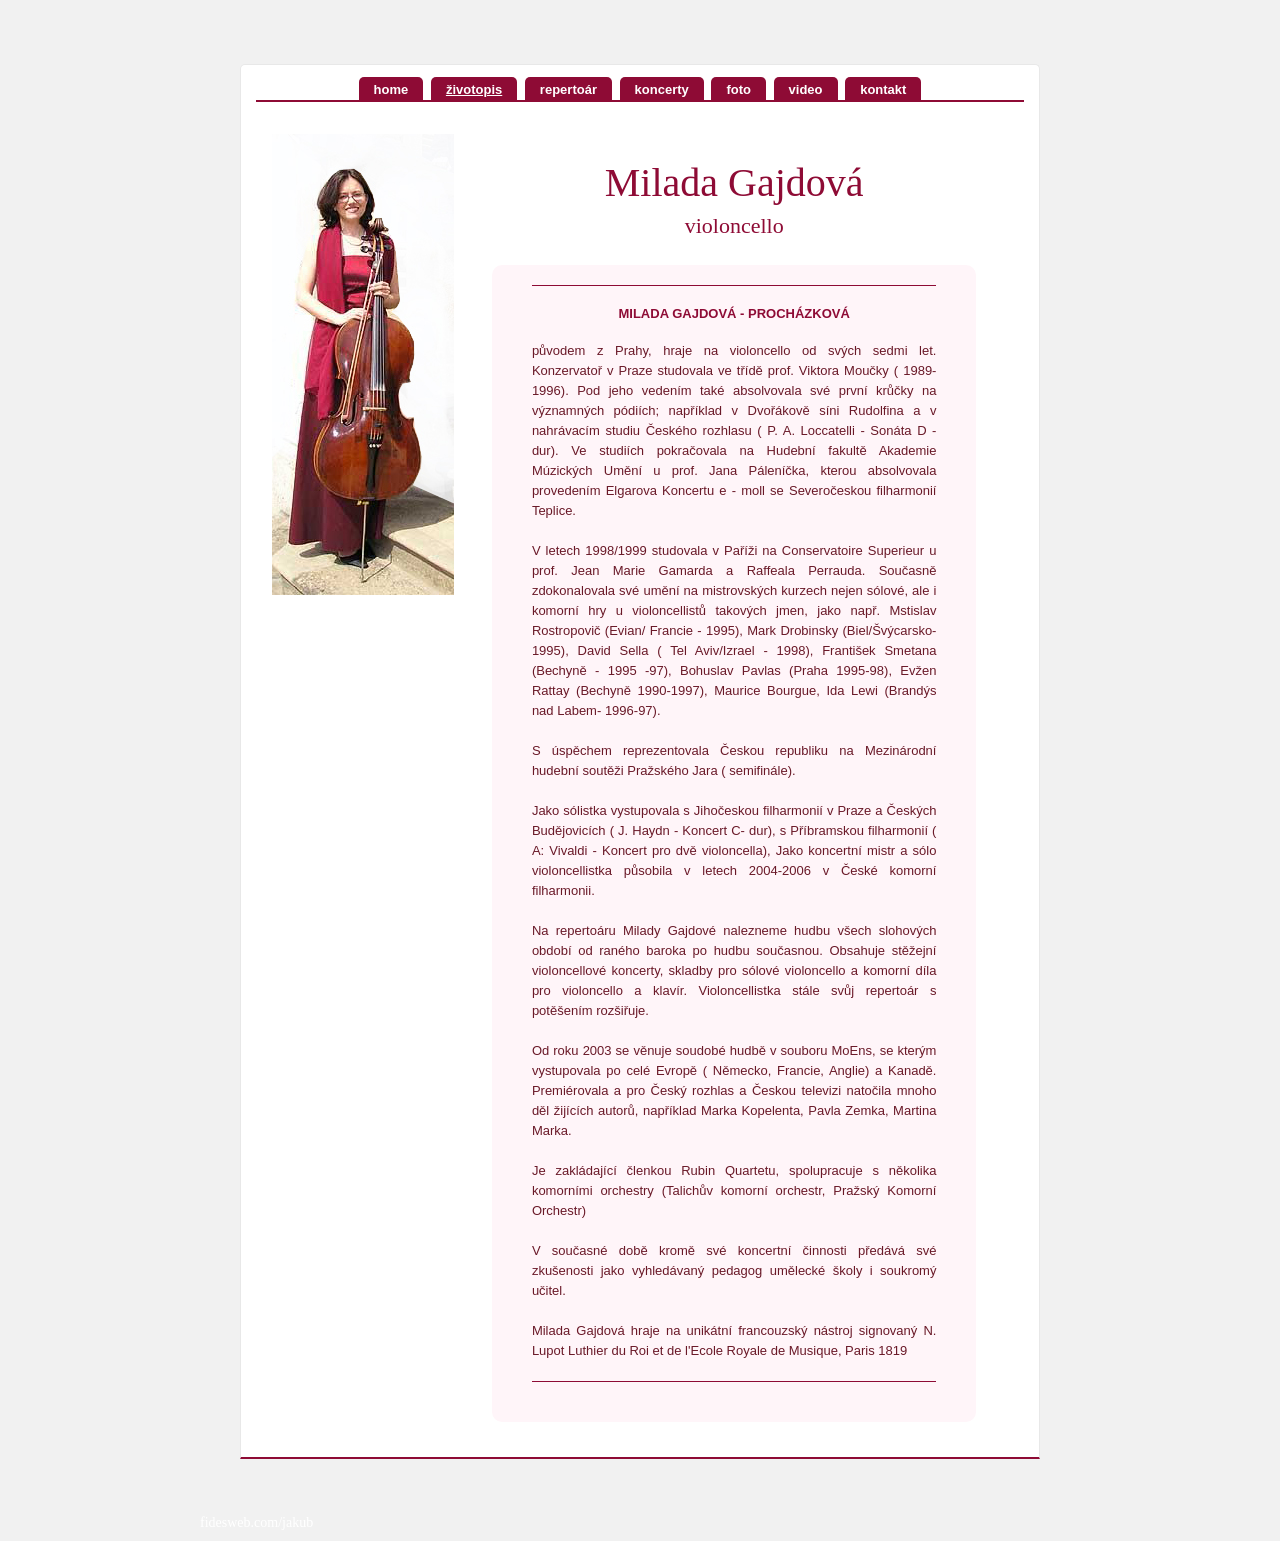
==== cv.htm @ 03324cbd "base" ====
<!DOCTYPE html>
<html xmlns="http://www.w3.org/1999/xhtml" lang="de" xml:lang="de">
<!-- XHTML 5 -->
  <head>
    <meta charset="utf-8" />
    <meta name="viewport" content="width=device-width, initial-scale=1, maximum-scale=1.5" />
    <title>Milada-Gajdova-violoncello</title>
    <link href='style.css' rel='stylesheet' type='text/css'>
    <link href='http://fonts.googleapis.com/css?family=Niconne' rel='stylesheet' type='text/css'>

</head>
  <body>

    <div id="main">

    <header>
       <div class="nav">
              <a href="index.htm">home</a>
           
          <a href="cv.htm"><u>životopis</u></a>
          
          <a href="repertoar.htm">repertoár</a>

          <a href="koncerty.htm">koncerty</a>
          <a href="foto.htm">foto</a>
          <a href="video.htm">video</a>

          <a href="kontakt.htm">kontakt</a>
          
         
          <div style="clear:both"></div>
         </div>         
    </header>

      <section id="content">


  <div class="columns">

          <div class="leftColumn">
          
               <img src="baner.jpg" width="182" height="461" alt="" id="header" />
          
         
          
               
                     
          </div><!-- .leftColumn -->
          
          <div class="rightColumn">

        <div id="title">
          <h1>
          Milada Gajdová
          </h1>
          <h2>
           violoncello
          </h2>
        </div>


 
 <div class="article">
 <div class="line"></div>
<br>


<h3>MILADA GAJDOVÁ - PROCHÁZKOVÁ</h3><br>


 původem z Prahy, hraje na violoncello od svých sedmi let. Konzervatoř v Praze studovala ve třídě prof. Viktora Moučky ( 1989-1996). Pod jeho vedením také absolvovala své první krůčky na významných pódiích; například v Dvořákově síni Rudolfina a v nahrávacím studiu Českého rozhlasu ( P. A. Loccatelli - Sonáta D - dur). Ve studiích pokračovala na Hudební fakultě Akademie Múzických Umění u prof. Jana Páleníčka, kterou absolvovala provedením Elgarova  Koncertu e - moll se Severočeskou filharmonií Teplice.
 <br>
<br>

 V letech 1998/1999 studovala v Paříži na Conservatoire Superieur u prof. Jean Marie Gamarda a Raffeala Perrauda.
 Současně zdokonalovala své umění na mistrovských kurzech nejen sólové, ale i komorní  hry u violoncellistů takových jmen, jako např. Mstislav Rostropovič (Evian/ Francie - 1995), Mark Drobinsky (Biel/Švýcarsko-1995),  David Sella ( Tel Aviv/Izrael - 1998), František Smetana (Bechyně - 1995 -97), Bohuslav Pavlas (Praha 1995-98), Evžen Rattay (Bechyně 1990-1997), Maurice Bourgue, Ida Lewi (Brandýs nad Labem- 1996-97).
<br>
<br>

 S úspěchem reprezentovala Českou republiku na Mezinárodní hudební soutěži Pražského Jara ( semifinále).
<br>
<br>

 Jako sólistka vystupovala s Jihočeskou filharmonií v Praze a Českých Budějovicích ( J. Haydn - Koncert C- dur), s Příbramskou filharmonií ( A: Vivaldi - Koncert pro dvě violoncella), Jako koncertní mistr a sólo violoncellistka působila v letech 2004-2006 v České komorní filharmonii.
<br>
<br>

 Na repertoáru Milady Gajdové nalezneme hudbu všech slohových období od raného baroka po hudbu současnou. Obsahuje stěžejní violoncellové koncerty, skladby pro sólové violoncello a komorní díla pro violoncello a klavír. Violoncellistka stále svůj repertoár s potěšením rozšiřuje.
<br>
<br>

 Od roku 2003 se věnuje soudobé hudbě v souboru  MoEns, se kterým vystupovala po celé Evropě ( Německo, Francie, Anglie) a Kanadě. Premiérovala a pro Český rozhlas a Českou televizi natočila mnoho děl žijících autorů, například Marka Kopelenta, Pavla Zemka, Martina Marka.
<br>
<br>

Je zakládající členkou Rubin Quartetu, spolupracuje s několika komorními orchestry  (Talichův komorní orchestr, Pražský Komorní Orchestr)
<br>
<br>

V současné době kromě své koncertní činnosti předává své zkušenosti jako vyhledávaný pedagog umělecké školy i soukromý učitel.
<br>
<br>

 Milada Gajdová hraje na unikátní francouzský nástroj signovaný N. Lupot Luthier du Roi et de l'Ecole Royale de Musique, Paris 1819

<br><br>

<div class="line"></div><br>


</div>




   </div><!-- .rightColumn -->


        </div><!-- .columns -->

      </section><!-- #content -->

      
    </div><!-- #main -->
<div class="footer">
<a href="http://fidesweb.com/jakub" target="_new">fidesweb.com/jakub</a>
</div><!-- .footer -->

  </body>
</html>
---- style.css ----
* {margin: 0; padding: 0;-webkit-box-sizing: border-box; -moz-box-sizing: border-box; box-sizing: border-box;}
html {min-height: 100%;}
body { background: #F1F1F1; }
/*  background: #009bd3;
    background: -ms-linear-gradient(45deg, #000000 0%, #009bd3 100%); 
    background: linear-gradient(45deg, #000000 0%, #009bd3 100%);      */
    
img {border: 0;}

h1 {font-size: 40px;display: inline; color:#8E0B35;font-family: 'Niconne', cursive;font-family: 'Lora', serif; font-weight: 400; line-height: 60px;}
h2 {font-size: 22px;color:#8E0B35;font-family: 'Niconne', cursive;font-family: 'Lora', serif;font-weight: 400;}
h3 {font-size: 13px;line-height: normal; color:#8E0B35; text-align:center;}

h1 small {font-size: 0.7em;font-weight: normal;}

ul { list-style-type: disc;
    text-align: left;
    margin: 10px 0 1em 14px;}

a {color: #6A1928; font-size:14px; font-weight:300;
    text-decoration: none;
    -webkit-hyphens: manual !important; -moz-hyphens: manual !important; -ms-hyphens: manual !important;
    hyphens: manual !important;}
.more {color: #000; font-size:12px; float:right;}	
a:hover { color: #8E0B35;text-decoration: underline;}
a[href ^="mailto"] {white-space: nowrap; text-decoration:underline; /* avoids wrapping after a dash */}
p { margin-bottom: 1em;}
p:last-child {  margin-bottom: 0;}    
address { font-style: normal;
    margin: 1em 0 0 0;
    -webkit-hyphens: manual !important; -moz-hyphens: manual !important; -ms-hyphens: manual !important;
    hyphens: manual !important;}
header {padding: 15px 15px 10px; text-align:center;}  
.nav {border-bottom:solid 2px #8E0B35 ; }
.nav a { background-color:#8E0B35; min-width:150px; height:30px; padding:5px 15px 3px; margin:0 2px; font-size:13px; font-weight:bold;
-webkit-border-top-left-radius: 5px;
-webkit-border-top-right-radius: 5px;
-moz-border-radius-topleft: 5px;
-moz-border-radius-topright: 5px;
border-top-left-radius: 5px;
border-top-right-radius: 5px;
color:#fff; }


footer { }
#main {-webkit-border-top-left-radius: 5px;
-webkit-border-top-right-radius: 5px;
-moz-border-radius-topleft: 5px;
-moz-border-radius-topright: 5px;
border-top-left-radius: 5px;
border-top-right-radius: 5px;
    background-color: #fff;
    max-width: 800px;
    min-height: 400px;
    margin: 5% auto;
    border:solid 1px #E8E8E8;
    color: #6A1928;
    font: 13px/20px Arial, Helvetica, sans-serif;
    text-align: left;
    text-shadow: none;
    position: relative;
    -webkit-hyphens: manual; -moz-hyphens: manual; -ms-hyphens: manual; hyphens: manual;
    border-bottom:solid 2px #8E0B35 ;}
	
img#header {
    max-width: 100%;
    height: auto;}
#logo img {
    display: inline;
    max-width: 100%;
    height: auto;}
#logo {
    display: block;
    text-align: right;
    margin: 0 1% 1% 3%;
    padding-top: 1%; 
    border: none;
    text-decoration: none;}
#intro { text-align:justify;}

#title { margin: 2em 0; text-align: center;
    line-height: normal;}
	
#content {  padding: 0% 6% 1% 2%; }
.article { background-color:#FFF5F9; padding: 20px 40px 20px;-webkit-border-radius: 10px; text-align:justify;
-moz-border-radius: 10px;
border-radius: 10px;
 }

.menu { text-align:center; padding:1em 0;}

.columns {margin: 0 0 1em 0;}
.leftColumn {float: left;
    width: 30%;
     padding:3% 2% 0%;
}
.rightColumn { float: right;
    width:70%;
    padding: 2%;
}
.columns:after { clear: both;
    display: block;
    content: " ";}
.nowrap { white-space: nowrap;}

.footer { position:relative;left:200px; bottom:10px;}
.footer a{ color:#fff;}



.line {border-bottom:solid 1px #8E0B35 ;}
a.active {color: #F3CF9D;}
@media (max-width: 700px), print {
	body {background: white;}
	#main { margin: auto;border: none; background-image:none;}
	#content {background-image:none;}
	.non { display:none;}
}

@media (max-width: 450px), print {
    h1, #title {font-size: 18px; }
    #main { -webkit-hyphens: auto; -moz-hyphens: auto; -ms-hyphens: auto;hyphens: auto;}
    .leftColumn, .rightColumn {width: 100%;max-width: none; padding-right: 0;}
}


/* LIST STYLE AS BACKGROUND IMAGE

@media print {
    ul {list-style-image: none; list-style-type: disc; margin-left: 15px;}
    li {padding-left: 0; background-image: none;}
}
*/
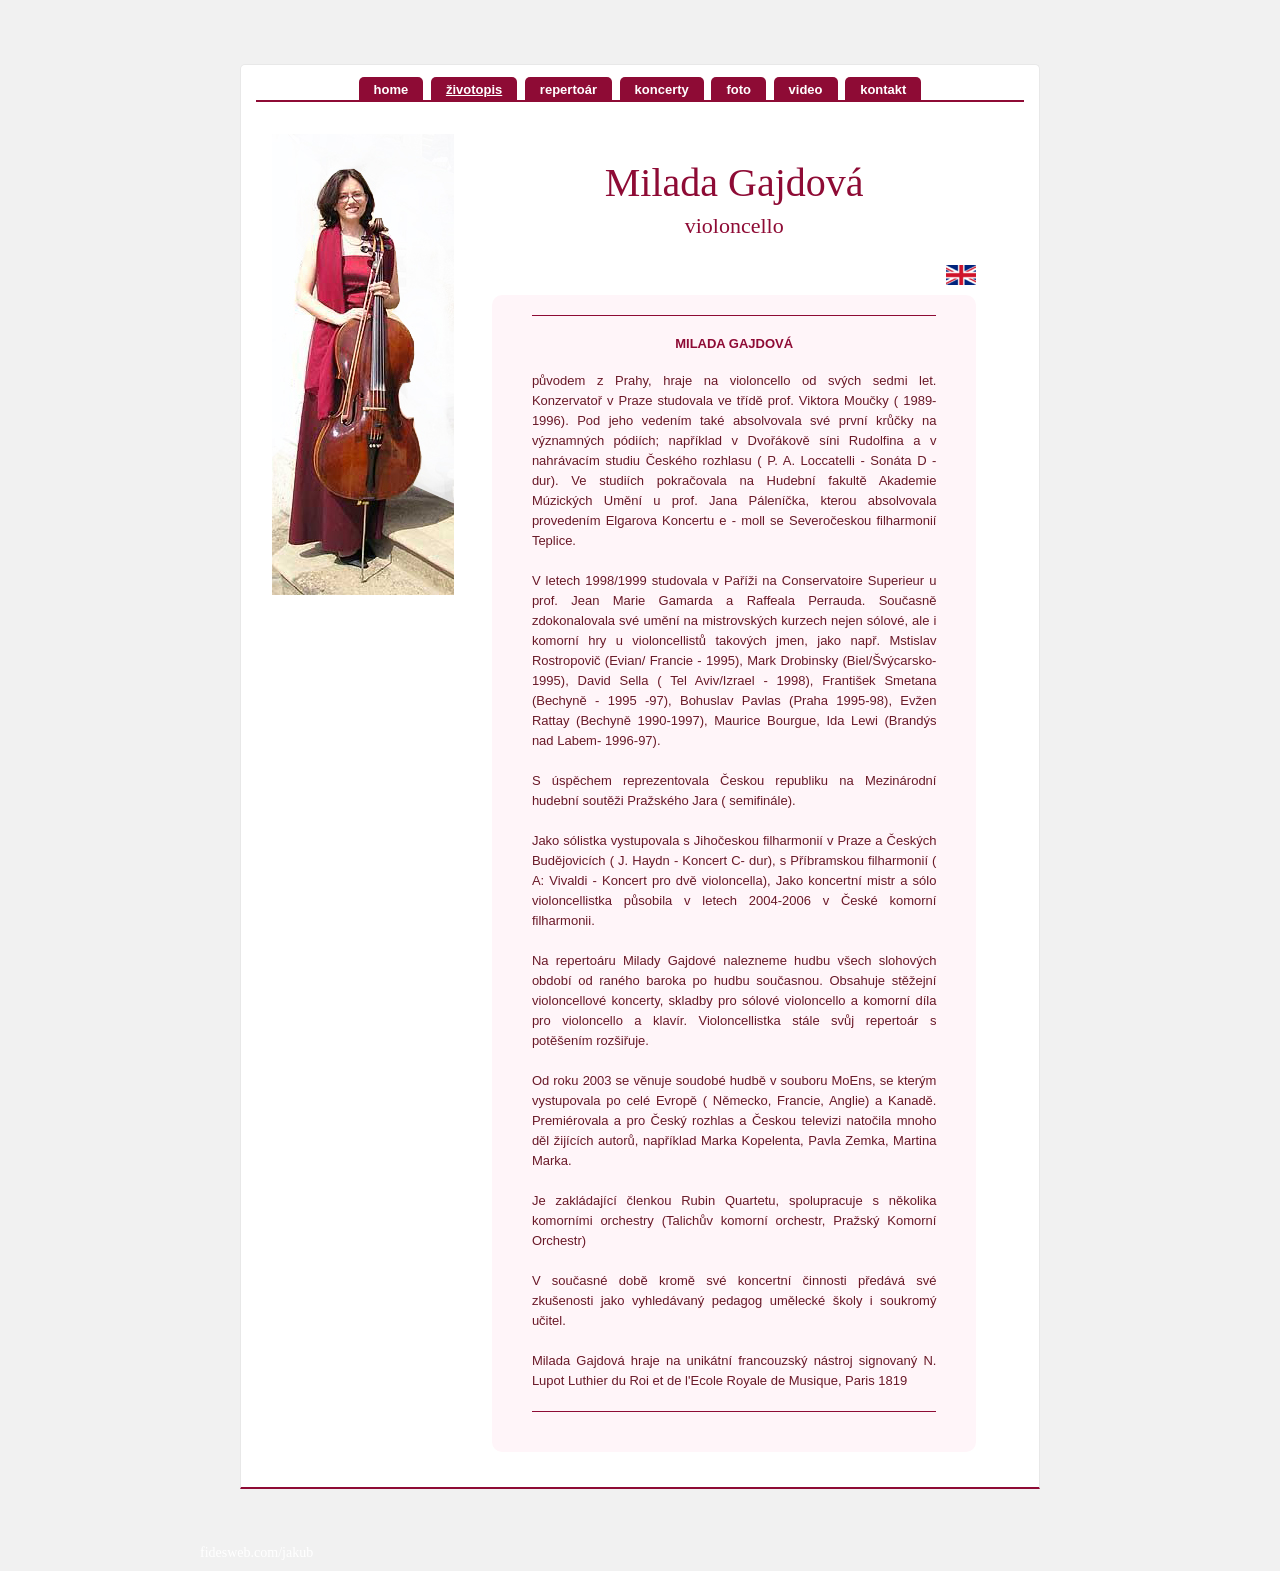
==== commit a1854f6d: "new version" ====
--- a/cv.htm
+++ b/cv.htm
@@ -1,130 +1,148 @@
-<!DOCTYPE html>
-<html xmlns="http://www.w3.org/1999/xhtml" lang="de" xml:lang="de">
-<!-- XHTML 5 -->
-  <head>
-    <meta charset="utf-8" />
-    <meta name="viewport" content="width=device-width, initial-scale=1, maximum-scale=1.5" />
-    <title>Milada-Gajdova-violoncello</title>
-    <link href='style.css' rel='stylesheet' type='text/css'>
-    <link href='http://fonts.googleapis.com/css?family=Niconne' rel='stylesheet' type='text/css'>
-
-</head>
-  <body>
-
-    <div id="main">
-
-    <header>
-       <div class="nav">
-              <a href="index.htm">home</a>
-           
-          <a href="cv.htm"><u>životopis</u></a>
-          
-          <a href="repertoar.htm">repertoár</a>
-
-          <a href="koncerty.htm">koncerty</a>
-          <a href="foto.htm">foto</a>
-          <a href="video.htm">video</a>
-
-          <a href="kontakt.htm">kontakt</a>
-          
-         
-          <div style="clear:both"></div>
-         </div>         
-    </header>
-
-      <section id="content">
-
-
-  <div class="columns">
-
-          <div class="leftColumn">
-          
-               <img src="baner.jpg" width="182" height="461" alt="" id="header" />
-          
-         
-          
-               
-                     
-          </div><!-- .leftColumn -->
-          
-          <div class="rightColumn">
-
-        <div id="title">
-          <h1>
-          Milada Gajdová
-          </h1>
-          <h2>
-           violoncello
-          </h2>
-        </div>
-
-
- 
- <div class="article">
- <div class="line"></div>
-<br>
-
-
-<h3>MILADA GAJDOVÁ - PROCHÁZKOVÁ</h3><br>
-
-
- původem z Prahy, hraje na violoncello od svých sedmi let. Konzervatoř v Praze studovala ve třídě prof. Viktora Moučky ( 1989-1996). Pod jeho vedením také absolvovala své první krůčky na významných pódiích; například v Dvořákově síni Rudolfina a v nahrávacím studiu Českého rozhlasu ( P. A. Loccatelli - Sonáta D - dur). Ve studiích pokračovala na Hudební fakultě Akademie Múzických Umění u prof. Jana Páleníčka, kterou absolvovala provedením Elgarova  Koncertu e - moll se Severočeskou filharmonií Teplice.
- <br>
-<br>
-
- V letech 1998/1999 studovala v Paříži na Conservatoire Superieur u prof. Jean Marie Gamarda a Raffeala Perrauda.
- Současně zdokonalovala své umění na mistrovských kurzech nejen sólové, ale i komorní  hry u violoncellistů takových jmen, jako např. Mstislav Rostropovič (Evian/ Francie - 1995), Mark Drobinsky (Biel/Švýcarsko-1995),  David Sella ( Tel Aviv/Izrael - 1998), František Smetana (Bechyně - 1995 -97), Bohuslav Pavlas (Praha 1995-98), Evžen Rattay (Bechyně 1990-1997), Maurice Bourgue, Ida Lewi (Brandýs nad Labem- 1996-97).
-<br>
-<br>
-
- S úspěchem reprezentovala Českou republiku na Mezinárodní hudební soutěži Pražského Jara ( semifinále).
-<br>
-<br>
-
- Jako sólistka vystupovala s Jihočeskou filharmonií v Praze a Českých Budějovicích ( J. Haydn - Koncert C- dur), s Příbramskou filharmonií ( A: Vivaldi - Koncert pro dvě violoncella), Jako koncertní mistr a sólo violoncellistka působila v letech 2004-2006 v České komorní filharmonii.
-<br>
-<br>
-
- Na repertoáru Milady Gajdové nalezneme hudbu všech slohových období od raného baroka po hudbu současnou. Obsahuje stěžejní violoncellové koncerty, skladby pro sólové violoncello a komorní díla pro violoncello a klavír. Violoncellistka stále svůj repertoár s potěšením rozšiřuje.
-<br>
-<br>
-
- Od roku 2003 se věnuje soudobé hudbě v souboru  MoEns, se kterým vystupovala po celé Evropě ( Německo, Francie, Anglie) a Kanadě. Premiérovala a pro Český rozhlas a Českou televizi natočila mnoho děl žijících autorů, například Marka Kopelenta, Pavla Zemka, Martina Marka.
-<br>
-<br>
-
-Je zakládající členkou Rubin Quartetu, spolupracuje s několika komorními orchestry  (Talichův komorní orchestr, Pražský Komorní Orchestr)
-<br>
-<br>
-
-V současné době kromě své koncertní činnosti předává své zkušenosti jako vyhledávaný pedagog umělecké školy i soukromý učitel.
-<br>
-<br>
-
- Milada Gajdová hraje na unikátní francouzský nástroj signovaný N. Lupot Luthier du Roi et de l'Ecole Royale de Musique, Paris 1819
-
-<br><br>
-
-<div class="line"></div><br>
-
-
-</div>
-
-
-
-
-   </div><!-- .rightColumn -->
-
-
-        </div><!-- .columns -->
-
-      </section><!-- #content -->
-
-      
-    </div><!-- #main -->
-<div class="footer">
-<a href="http://fidesweb.com/jakub" target="_new">fidesweb.com/jakub</a>
-</div><!-- .footer -->
-
-  </body>
-</html>
+<!DOCTYPE html>
+<html xmlns="http://www.w3.org/1999/xhtml" lang="de" xml:lang="de">
+  <!-- XHTML 5 -->
+  <head>
+    <meta charset="utf-8" />
+    <meta
+      name="viewport"
+      content="width=device-width, initial-scale=1, maximum-scale=1.5"
+    />
+    <title>Milada-Gajdova-violoncello</title>
+    <link href="style.css" rel="stylesheet" type="text/css" />
+    <link
+      href="http://fonts.googleapis.com/css?family=Niconne"
+      rel="stylesheet"
+      type="text/css"
+    />
+  </head>
+  <body>
+    <div id="main">
+      <header>
+        <div class="nav">
+          <a href="index.htm">home</a>
+
+          <a href="cv.htm"><u>životopis</u></a>
+
+          <a href="repertoar.htm">repertoár</a>
+
+          <a href="koncerty.htm">koncerty</a>
+          <a href="foto.htm">foto</a>
+          <a href="video.htm">video</a>
+
+          <a href="kontakt.htm">kontakt</a>
+
+          <div style="clear: both"></div>
+        </div>
+      </header>
+
+      <section id="content">
+        <div class="columns">
+          <div class="leftColumn">
+            <img src="baner.jpg" width="182" height="461" alt="" id="header" />
+          </div>
+          <!-- .leftColumn -->
+
+          <div class="rightColumn">
+            <div id="title">
+              <h1>Milada Gajdová</h1>
+              <h2>violoncello</h2>
+            </div>
+            <div class="flag">
+              <a href="cven.htm">
+                <img src="img/en.png" width="30" height="20" alt="en" />
+              </a>
+            </div>
+            <div class="article">
+              <div class="line"></div>
+              <br />
+
+              <h3>MILADA GAJDOVÁ</h3>
+              <br />
+
+              původem z Prahy, hraje na violoncello od svých sedmi let.
+              Konzervatoř v Praze studovala ve třídě prof. Viktora Moučky (
+              1989-1996). Pod jeho vedením také absolvovala své první krůčky na
+              významných pódiích; například v Dvořákově síni Rudolfina a v
+              nahrávacím studiu Českého rozhlasu ( P. A. Loccatelli - Sonáta D -
+              dur). Ve studiích pokračovala na Hudební fakultě Akademie
+              Múzických Umění u prof. Jana Páleníčka, kterou absolvovala
+              provedením Elgarova Koncertu e - moll se Severočeskou filharmonií
+              Teplice.
+              <br />
+              <br />
+
+              V letech 1998/1999 studovala v Paříži na Conservatoire Superieur u
+              prof. Jean Marie Gamarda a Raffeala Perrauda. Současně
+              zdokonalovala své umění na mistrovských kurzech nejen sólové, ale
+              i komorní hry u violoncellistů takových jmen, jako např. Mstislav
+              Rostropovič (Evian/ Francie - 1995), Mark Drobinsky
+              (Biel/Švýcarsko-1995), David Sella ( Tel Aviv/Izrael - 1998),
+              František Smetana (Bechyně - 1995 -97), Bohuslav Pavlas (Praha
+              1995-98), Evžen Rattay (Bechyně 1990-1997), Maurice Bourgue, Ida
+              Lewi (Brandýs nad Labem- 1996-97).
+              <br />
+              <br />
+
+              S úspěchem reprezentovala Českou republiku na Mezinárodní hudební
+              soutěži Pražského Jara ( semifinále).
+              <br />
+              <br />
+
+              Jako sólistka vystupovala s Jihočeskou filharmonií v Praze a
+              Českých Budějovicích ( J. Haydn - Koncert C- dur), s Příbramskou
+              filharmonií ( A: Vivaldi - Koncert pro dvě violoncella), Jako
+              koncertní mistr a sólo violoncellistka působila v letech 2004-2006
+              v České komorní filharmonii.
+              <br />
+              <br />
+
+              Na repertoáru Milady Gajdové nalezneme hudbu všech slohových
+              období od raného baroka po hudbu současnou. Obsahuje stěžejní
+              violoncellové koncerty, skladby pro sólové violoncello a komorní
+              díla pro violoncello a klavír. Violoncellistka stále svůj
+              repertoár s potěšením rozšiřuje.
+              <br />
+              <br />
+
+              Od roku 2003 se věnuje soudobé hudbě v souboru MoEns, se kterým
+              vystupovala po celé Evropě ( Německo, Francie, Anglie) a Kanadě.
+              Premiérovala a pro Český rozhlas a Českou televizi natočila mnoho
+              děl žijících autorů, například Marka Kopelenta, Pavla Zemka,
+              Martina Marka.
+              <br />
+              <br />
+
+              Je zakládající členkou Rubin Quartetu, spolupracuje s několika
+              komorními orchestry (Talichův komorní orchestr, Pražský Komorní
+              Orchestr)
+              <br />
+              <br />
+
+              V současné době kromě své koncertní činnosti předává své
+              zkušenosti jako vyhledávaný pedagog umělecké školy i soukromý
+              učitel.
+              <br />
+              <br />
+
+              Milada Gajdová hraje na unikátní francouzský nástroj signovaný N.
+              Lupot Luthier du Roi et de l'Ecole Royale de Musique, Paris 1819
+
+              <br /><br />
+
+              <div class="line"></div>
+              <br />
+            </div>
+          </div>
+          <!-- .rightColumn -->
+        </div>
+        <!-- .columns -->
+      </section>
+      <!-- #content -->
+    </div>
+    <!-- #main -->
+    <div class="footer">
+      <a href="http://fidesweb.com/jakub" target="_new">fidesweb.com/jakub</a>
+    </div>
+    <!-- .footer -->
+  </body>
+</html>
--- a/style.css
+++ b/style.css
@@ -1,133 +1,139 @@
-* {margin: 0; padding: 0;-webkit-box-sizing: border-box; -moz-box-sizing: border-box; box-sizing: border-box;}
-html {min-height: 100%;}
-body { background: #F1F1F1; }
-/*  background: #009bd3;
-    background: -ms-linear-gradient(45deg, #000000 0%, #009bd3 100%); 
-    background: linear-gradient(45deg, #000000 0%, #009bd3 100%);      */
-    
-img {border: 0;}
-
-h1 {font-size: 40px;display: inline; color:#8E0B35;font-family: 'Niconne', cursive;font-family: 'Lora', serif; font-weight: 400; line-height: 60px;}
-h2 {font-size: 22px;color:#8E0B35;font-family: 'Niconne', cursive;font-family: 'Lora', serif;font-weight: 400;}
-h3 {font-size: 13px;line-height: normal; color:#8E0B35; text-align:center;}
-
-h1 small {font-size: 0.7em;font-weight: normal;}
-
-ul { list-style-type: disc;
-    text-align: left;
-    margin: 10px 0 1em 14px;}
-
-a {color: #6A1928; font-size:14px; font-weight:300;
-    text-decoration: none;
-    -webkit-hyphens: manual !important; -moz-hyphens: manual !important; -ms-hyphens: manual !important;
-    hyphens: manual !important;}
-.more {color: #000; font-size:12px; float:right;}	
-a:hover { color: #8E0B35;text-decoration: underline;}
-a[href ^="mailto"] {white-space: nowrap; text-decoration:underline; /* avoids wrapping after a dash */}
-p { margin-bottom: 1em;}
-p:last-child {  margin-bottom: 0;}    
-address { font-style: normal;
-    margin: 1em 0 0 0;
-    -webkit-hyphens: manual !important; -moz-hyphens: manual !important; -ms-hyphens: manual !important;
-    hyphens: manual !important;}
-header {padding: 15px 15px 10px; text-align:center;}  
-.nav {border-bottom:solid 2px #8E0B35 ; }
-.nav a { background-color:#8E0B35; min-width:150px; height:30px; padding:5px 15px 3px; margin:0 2px; font-size:13px; font-weight:bold;
--webkit-border-top-left-radius: 5px;
--webkit-border-top-right-radius: 5px;
--moz-border-radius-topleft: 5px;
--moz-border-radius-topright: 5px;
-border-top-left-radius: 5px;
-border-top-right-radius: 5px;
-color:#fff; }
-
-
-footer { }
-#main {-webkit-border-top-left-radius: 5px;
--webkit-border-top-right-radius: 5px;
--moz-border-radius-topleft: 5px;
--moz-border-radius-topright: 5px;
-border-top-left-radius: 5px;
-border-top-right-radius: 5px;
-    background-color: #fff;
-    max-width: 800px;
-    min-height: 400px;
-    margin: 5% auto;
-    border:solid 1px #E8E8E8;
-    color: #6A1928;
-    font: 13px/20px Arial, Helvetica, sans-serif;
-    text-align: left;
-    text-shadow: none;
-    position: relative;
-    -webkit-hyphens: manual; -moz-hyphens: manual; -ms-hyphens: manual; hyphens: manual;
-    border-bottom:solid 2px #8E0B35 ;}
-	
-img#header {
-    max-width: 100%;
-    height: auto;}
-#logo img {
-    display: inline;
-    max-width: 100%;
-    height: auto;}
-#logo {
-    display: block;
-    text-align: right;
-    margin: 0 1% 1% 3%;
-    padding-top: 1%; 
-    border: none;
-    text-decoration: none;}
-#intro { text-align:justify;}
-
-#title { margin: 2em 0; text-align: center;
-    line-height: normal;}
-	
-#content {  padding: 0% 6% 1% 2%; }
-.article { background-color:#FFF5F9; padding: 20px 40px 20px;-webkit-border-radius: 10px; text-align:justify;
--moz-border-radius: 10px;
-border-radius: 10px;
- }
-
-.menu { text-align:center; padding:1em 0;}
-
-.columns {margin: 0 0 1em 0;}
-.leftColumn {float: left;
-    width: 30%;
-     padding:3% 2% 0%;
-}
-.rightColumn { float: right;
-    width:70%;
-    padding: 2%;
-}
-.columns:after { clear: both;
-    display: block;
-    content: " ";}
-.nowrap { white-space: nowrap;}
-
-.footer { position:relative;left:200px; bottom:10px;}
-.footer a{ color:#fff;}
-
-
-
-.line {border-bottom:solid 1px #8E0B35 ;}
-a.active {color: #F3CF9D;}
-@media (max-width: 700px), print {
-	body {background: white;}
-	#main { margin: auto;border: none; background-image:none;}
-	#content {background-image:none;}
-	.non { display:none;}
-}
-
-@media (max-width: 450px), print {
-    h1, #title {font-size: 18px; }
-    #main { -webkit-hyphens: auto; -moz-hyphens: auto; -ms-hyphens: auto;hyphens: auto;}
-    .leftColumn, .rightColumn {width: 100%;max-width: none; padding-right: 0;}
-}
-
-
-/* LIST STYLE AS BACKGROUND IMAGE
-
-@media print {
-    ul {list-style-image: none; list-style-type: disc; margin-left: 15px;}
-    li {padding-left: 0; background-image: none;}
-}
-*/+* {margin: 0; padding: 0;-webkit-box-sizing: border-box; -moz-box-sizing: border-box; box-sizing: border-box;}
+html {min-height: 100%;}
+body { background: #F1F1F1; }
+/*  background: #009bd3;
+    background: -ms-linear-gradient(45deg, #000000 0%, #009bd3 100%); 
+    background: linear-gradient(45deg, #000000 0%, #009bd3 100%);      */
+    
+img {border: 0;}
+
+h1 {font-size: 40px;display: inline; color:#8E0B35;font-family: 'Niconne', cursive;font-family: 'Lora', serif; font-weight: 400; line-height: 60px;}
+h2 {font-size: 22px;color:#8E0B35;font-family: 'Niconne', cursive;font-family: 'Lora', serif;font-weight: 400;}
+h3 {font-size: 13px;line-height: normal; color:#8E0B35; text-align:center;}
+
+h1 small {font-size: 0.7em;font-weight: normal;}
+
+ul { list-style-type: disc;
+    text-align: left;
+    margin: 10px 0 1em 14px;}
+
+a {color: #6A1928; font-size:14px; font-weight:300;
+    text-decoration: none;
+    -webkit-hyphens: manual !important; -moz-hyphens: manual !important; -ms-hyphens: manual !important;
+    hyphens: manual !important;}
+.more {color: #000; font-size:12px; float:right;}	
+a:hover { color: #8E0B35;text-decoration: underline;}
+a[href ^="mailto"] {white-space: nowrap; text-decoration:underline; /* avoids wrapping after a dash */}
+p { margin-bottom: 1em;}
+p:last-child {  margin-bottom: 0;}    
+address { font-style: normal;
+    margin: 1em 0 0 0;
+    -webkit-hyphens: manual !important; -moz-hyphens: manual !important; -ms-hyphens: manual !important;
+    hyphens: manual !important;}
+header {padding: 15px 15px 10px; text-align:center;}  
+.nav {border-bottom:solid 2px #8E0B35 ; }
+.nav a { background-color:#8E0B35; min-width:150px; height:30px; padding:5px 15px 3px; margin:0 2px; font-size:13px; font-weight:bold;
+-webkit-border-top-left-radius: 5px;
+-webkit-border-top-right-radius: 5px;
+-moz-border-radius-topleft: 5px;
+-moz-border-radius-topright: 5px;
+border-top-left-radius: 5px;
+border-top-right-radius: 5px;
+color:#fff; }
+
+
+footer { }
+#main {-webkit-border-top-left-radius: 5px;
+-webkit-border-top-right-radius: 5px;
+-moz-border-radius-topleft: 5px;
+-moz-border-radius-topright: 5px;
+border-top-left-radius: 5px;
+border-top-right-radius: 5px;
+    background-color: #fff;
+    max-width: 800px;
+    min-height: 400px;
+    margin: 5% auto;
+    border:solid 1px #E8E8E8;
+    color: #6A1928;
+    font: 13px/20px Arial, Helvetica, sans-serif;
+    text-align: left;
+    text-shadow: none;
+    position: relative;
+    -webkit-hyphens: manual; -moz-hyphens: manual; -ms-hyphens: manual; hyphens: manual;
+    border-bottom:solid 2px #8E0B35 ;}
+	
+img#header {
+    max-width: 100%;
+    height: auto;}
+#logo img {
+    display: inline;
+    max-width: 100%;
+    height: auto;}
+#logo {
+    display: block;
+    text-align: right;
+    margin: 0 1% 1% 3%;
+    padding-top: 1%; 
+    border: none;
+    text-decoration: none;}
+#intro { text-align:justify;}
+
+#title { margin: 2em 0; text-align: center;
+    line-height: normal;}
+	
+#content {  padding: 0% 6% 1% 2%; }
+.article { background-color:#FFF5F9; padding: 20px 40px 20px;-webkit-border-radius: 10px; text-align:justify;
+-moz-border-radius: 10px;
+border-radius: 10px;
+ }
+
+.menu { text-align:center; padding:1em 0;}
+
+.columns {margin: 0 0 1em 0;}
+.leftColumn {float: left;
+    width: 30%;
+     padding:3% 2% 0%;
+}
+.rightColumn { float: right;
+    width:70%;
+    padding: 2%;
+}
+.columns:after { clear: both;
+    display: block;
+    content: " ";}
+.nowrap { white-space: nowrap;}
+
+.footer { position:relative;left:200px; bottom:10px;}
+.footer a{ color:#fff;}
+
+
+
+.line {border-bottom:solid 1px #8E0B35 ;}
+a.active {color: #F3CF9D;}
+@media (max-width: 700px), print {
+	body {background: white;}
+	#main { margin: auto;border: none; background-image:none;}
+	#content {background-image:none;}
+	.non { display:none;}
+}
+
+@media (max-width: 450px), print {
+    h1, #title {font-size: 18px; }
+    #main { -webkit-hyphens: auto; -moz-hyphens: auto; -ms-hyphens: auto;hyphens: auto;}
+    .leftColumn, .rightColumn {width: 100%;max-width: none; padding-right: 0;}
+}
+
+
+/* LIST STYLE AS BACKGROUND IMAGE
+
+@media print {
+    ul {list-style-image: none; list-style-type: disc; margin-left: 15px;}
+    li {padding-left: 0; background-image: none;}
+}
+*/
+
+.flag {
+    display:flex;
+    justify-content: flex-end;
+    margin-bottom: 5px;
+}
